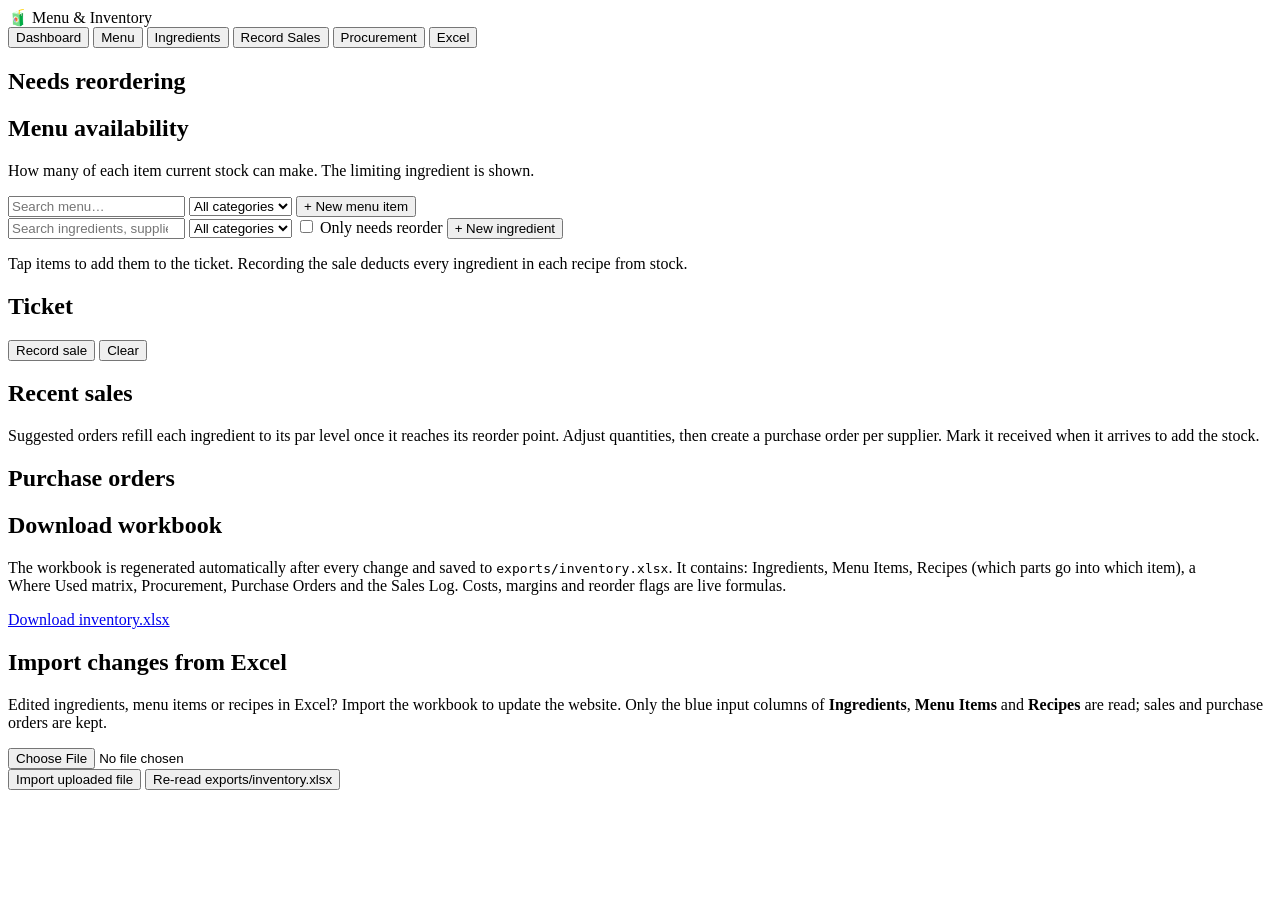
==== app/static/index.html @ 6e6f0934 "Add menu & parts inventory manager with synced Excel workbook Website for building menu items from i" ====
<!doctype html>
<html lang="en">
<head>
  <meta charset="utf-8">
  <meta name="viewport" content="width=device-width, initial-scale=1">
  <title>Menu & Inventory</title>
  <link rel="stylesheet" href="/static/styles.css">
</head>
<body>
  <header class="topbar">
    <div class="brand"><span class="logo">🧃</span> Menu &amp; Inventory</div>
    <nav id="tabs">
      <button data-tab="dashboard" class="active">Dashboard</button>
      <button data-tab="menu">Menu</button>
      <button data-tab="ingredients">Ingredients</button>
      <button data-tab="sell">Record Sales</button>
      <button data-tab="procurement">Procurement</button>
      <button data-tab="excel">Excel</button>
    </nav>
  </header>

  <main>
    <!-- Dashboard -->
    <section id="tab-dashboard" class="tab active">
      <div class="kpis" id="kpis"></div>
      <div class="grid2">
        <div class="card">
          <h2>Needs reordering</h2>
          <div id="dash-reorder"></div>
        </div>
        <div class="card">
          <h2>Menu availability</h2>
          <p class="hint">How many of each item current stock can make. The limiting ingredient is shown.</p>
          <div id="dash-availability"></div>
        </div>
      </div>
    </section>

    <!-- Menu -->
    <section id="tab-menu" class="tab">
      <div class="toolbar">
        <input id="menu-search" type="search" placeholder="Search menu…">
        <select id="menu-category"><option value="">All categories</option></select>
        <span class="spacer"></span>
        <button class="primary" id="new-item">+ New menu item</button>
      </div>
      <div id="menu-grid" class="menu-grid"></div>
    </section>

    <!-- Ingredients -->
    <section id="tab-ingredients" class="tab">
      <div class="toolbar">
        <input id="ing-search" type="search" placeholder="Search ingredients, suppliers…">
        <select id="ing-category"><option value="">All categories</option></select>
        <label class="check"><input type="checkbox" id="ing-low"> Only needs reorder</label>
        <span class="spacer"></span>
        <button class="primary" id="new-ing">+ New ingredient</button>
      </div>
      <div class="card flush">
        <div class="table-wrap"><table id="ing-table" class="data"></table></div>
      </div>
    </section>

    <!-- Sell -->
    <section id="tab-sell" class="tab">
      <div class="grid-sell">
        <div>
          <p class="hint">Tap items to add them to the ticket. Recording the sale deducts every ingredient in each recipe from stock.</p>
          <div id="sell-buttons" class="sell-buttons"></div>
        </div>
        <div class="card ticket">
          <h2>Ticket</h2>
          <div id="ticket-lines"></div>
          <div id="ticket-usage"></div>
          <button class="primary wide" id="ticket-submit">Record sale</button>
          <button class="ghost wide" id="ticket-clear">Clear</button>
        </div>
      </div>
      <div class="card">
        <h2>Recent sales</h2>
        <div id="sales-log"></div>
      </div>
    </section>

    <!-- Procurement -->
    <section id="tab-procurement" class="tab">
      <p class="hint">Suggested orders refill each ingredient to its par level once it reaches its reorder point. Adjust quantities, then create a purchase order per supplier. Mark it received when it arrives to add the stock.</p>
      <div id="proc-suppliers"></div>
      <div class="card">
        <h2>Purchase orders</h2>
        <div id="po-list"></div>
      </div>
    </section>

    <!-- Excel -->
    <section id="tab-excel" class="tab">
      <div class="grid2">
        <div class="card">
          <h2>Download workbook</h2>
          <p>The workbook is regenerated automatically after every change and saved to
            <code>exports/inventory.xlsx</code>. It contains: Ingredients, Menu Items, Recipes (which parts go into which item),
            a Where&nbsp;Used matrix, Procurement, Purchase Orders and the Sales Log. Costs, margins and reorder flags are live formulas.</p>
          <a class="button primary" href="/api/export.xlsx">Download inventory.xlsx</a>
        </div>
        <div class="card">
          <h2>Import changes from Excel</h2>
          <p>Edited ingredients, menu items or recipes in Excel? Import the workbook to update the website.
            Only the blue input columns of <b>Ingredients</b>, <b>Menu Items</b> and <b>Recipes</b> are read; sales and
            purchase orders are kept.</p>
          <input type="file" id="import-file" accept=".xlsx">
          <div class="row-gap">
            <button class="primary" id="import-upload">Import uploaded file</button>
            <button class="ghost" id="import-local" title="Reads exports/inventory.xlsx on the server">Re-read exports/inventory.xlsx</button>
          </div>
        </div>
      </div>
    </section>
  </main>

  <!-- Menu item builder -->
  <dialog id="item-dialog" class="big">
    <form method="dialog" id="item-form">
      <div class="dialog-head">
        <h2 id="item-title">New menu item</h2>
        <button type="button" class="ghost" data-close>✕</button>
      </div>
      <div class="builder">
        <div class="builder-left">
          <div class="image-drop" id="image-drop">
            <img id="item-image-preview" alt="">
            <span id="item-image-placeholder">Click or drop a picture</span>
            <input type="file" id="item-image-file" accept="image/*" hidden>
          </div>
          <label>Name <input name="name" required></label>
          <div class="two">
            <label>Category <input name="category" list="item-categories"></label>
            <label>Size <input name="size" placeholder="16 oz"></label>
          </div>
          <div class="two">
            <label>Price ($) <input name="price" type="number" step="0.01" min="0"></label>
            <label>Emoji (if no picture) <input name="emoji" maxlength="4"></label>
          </div>
          <label>Description <textarea name="description" rows="3"></textarea></label>
          <label class="check"><input type="checkbox" name="active"> On the menu (active)</label>
          <div class="cost-box" id="cost-box"></div>
        </div>
        <div class="builder-right">
          <h3>Recipe <span class="hint">— what goes into one serving</span></h3>
          <div id="recipe-lines" class="recipe-lines"></div>
          <h3>Add ingredients <span class="hint">— click to add, click again to add more</span></h3>
          <div class="toolbar tight">
            <input id="picker-search" type="search" placeholder="Search ingredients…">
            <button type="button" class="ghost" id="picker-new">+ New ingredient</button>
          </div>
          <div id="picker-cats" class="chips"></div>
          <div id="picker" class="picker"></div>
        </div>
      </div>
      <div class="dialog-foot">
        <button type="button" class="danger ghost" id="item-delete">Delete</button>
        <button type="button" class="ghost" id="item-duplicate">Duplicate as new</button>
        <span class="spacer"></span>
        <button type="button" class="ghost" data-close>Cancel</button>
        <button type="submit" class="primary">Save item</button>
      </div>
    </form>
  </dialog>

  <!-- Ingredient editor -->
  <dialog id="ing-dialog">
    <form method="dialog" id="ing-form">
      <div class="dialog-head">
        <h2 id="ing-title">New ingredient</h2>
        <button type="button" class="ghost" data-close>✕</button>
      </div>
      <fieldset>
        <legend>Basics</legend>
        <div class="three">
          <label>Name <input name="name" required></label>
          <label>Category <input name="category" list="ing-categories"></label>
          <label>Recipe unit <select name="unit" id="unit-select"></select></label>
        </div>
      </fieldset>
      <fieldset>
        <legend>Purchasing</legend>
        <div class="three">
          <label>Supplier <input name="supplier" list="suppliers"></label>
          <label>Supplier SKU <input name="supplier_sku"></label>
          <label>Package description <input name="package_desc" placeholder="1 gal jug"></label>
          <label>Quantity in package <span class="unit-tag"></span><input name="package_qty" type="number" step="any" min="0"></label>
          <label>Package cost ($) <input name="package_cost" type="number" step="0.01" min="0"></label>
          <label>Shipping per package ($) <input name="shipping_cost" type="number" step="0.01" min="0"></label>
          <label>Lead time (days) <input name="lead_time_days" type="number" step="1" min="0"></label>
          <label>Shelf life (days) <input name="shelf_life_days" type="number" step="1" min="0"></label>
          <label>Minimum order (packages) <input name="min_order_packages" type="number" step="1" min="1"></label>
        </div>
        <div class="calc" id="ing-unit-cost"></div>
      </fieldset>
      <fieldset>
        <legend>Stock</legend>
        <div class="three">
          <label>On hand <span class="unit-tag"></span><input name="on_hand" type="number" step="any"></label>
          <label>Reorder point <span class="unit-tag"></span><input name="reorder_point" type="number" step="any" min="0"></label>
          <label>Par level <span class="unit-tag"></span><input name="par_level" type="number" step="any" min="0"></label>
        </div>
        <div class="calc" id="ing-reorder-hint"></div>
      </fieldset>
      <label>Notes <textarea name="notes" rows="2"></textarea></label>
      <div id="ing-used-in" class="hint"></div>
      <div class="dialog-foot">
        <button type="button" class="danger ghost" id="ing-delete">Delete</button>
        <span class="spacer"></span>
        <button type="button" class="ghost" data-close>Cancel</button>
        <button type="submit" class="primary">Save ingredient</button>
      </div>
    </form>
  </dialog>

  <datalist id="item-categories"></datalist>
  <datalist id="ing-categories"></datalist>
  <datalist id="suppliers"></datalist>
  <div id="toast"></div>
  <script src="/static/app.js"></script>
</body>
</html>
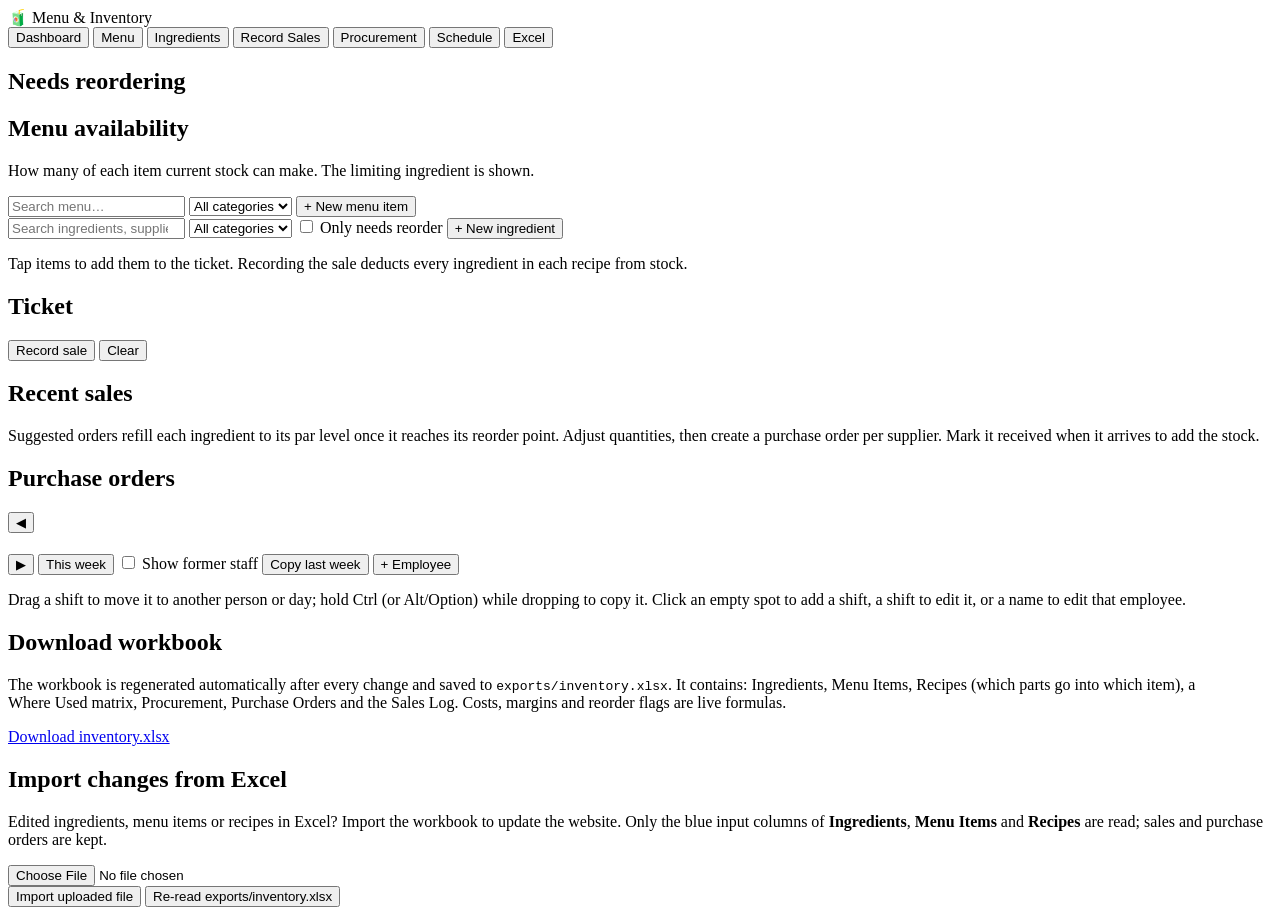
==== commit d65c271c: "Add weekly staff scheduler New Schedule tab: a Monday-to-Sunday grid with a row per employee plus an" ====
--- a/app/static/index.html
+++ b/app/static/index.html
@@ -15,6 +15,7 @@
       <button data-tab="ingredients">Ingredients</button>
       <button data-tab="sell">Record Sales</button>
       <button data-tab="procurement">Procurement</button>
+      <button data-tab="schedule">Schedule</button>
       <button data-tab="excel">Excel</button>
     </nav>
   </header>
@@ -90,6 +91,25 @@
         <h2>Purchase orders</h2>
         <div id="po-list"></div>
       </div>
+    </section>
+
+    <!-- Schedule -->
+    <section id="tab-schedule" class="tab">
+      <div class="toolbar">
+        <button class="ghost" id="wk-prev" title="Previous week">&#9664;</button>
+        <h2 id="wk-label" class="wk-label"></h2>
+        <button class="ghost" id="wk-next" title="Next week">&#9654;</button>
+        <button class="ghost" id="wk-today">This week</button>
+        <span class="spacer"></span>
+        <label class="check"><input type="checkbox" id="show-former"> Show former staff</label>
+        <button class="ghost" id="wk-copy">Copy last week</button>
+        <button class="primary" id="new-emp">+ Employee</button>
+      </div>
+      <div class="kpis" id="sched-kpis"></div>
+      <div id="sched-warnings"></div>
+      <div class="card flush"><div class="table-wrap"><table id="sched" class="sched"></table></div></div>
+      <p class="hint">Drag a shift to move it to another person or day; hold Ctrl (or Alt/Option) while dropping to copy it.
+        Click an empty spot to add a shift, a shift to edit it, or a name to edit that employee.</p>
     </section>
 
     <!-- Excel -->
@@ -216,6 +236,60 @@
     </form>
   </dialog>
 
+  <!-- Shift editor -->
+  <dialog id="shift-dialog" class="small">
+    <form method="dialog" id="shift-form">
+      <div class="dialog-head">
+        <h2 id="shift-title">New shift</h2>
+        <button type="button" class="ghost" data-close>&#10005;</button>
+      </div>
+      <div class="chips" id="shift-presets"></div>
+      <div class="two">
+        <label>Employee <select name="employee_id" id="shift-emp"></select></label>
+        <label>Date <input name="date" type="date" required></label>
+        <label>Start <input name="start" type="time" required></label>
+        <label>End <input name="end" type="time" required></label>
+        <label>Position <input name="role" list="roles" placeholder="Juicer"></label>
+        <label>Notes <input name="notes"></label>
+      </div>
+      <div class="calc" id="shift-calc"></div>
+      <div class="dialog-foot">
+        <button type="button" class="danger ghost" id="shift-delete">Delete</button>
+        <span class="spacer"></span>
+        <button type="button" class="ghost" data-close>Cancel</button>
+        <button type="submit" class="primary">Save shift</button>
+      </div>
+    </form>
+  </dialog>
+
+  <!-- Employee editor -->
+  <dialog id="emp-dialog" class="small">
+    <form method="dialog" id="emp-form">
+      <div class="dialog-head">
+        <h2 id="emp-title">New employee</h2>
+        <button type="button" class="ghost" data-close>&#10005;</button>
+      </div>
+      <div class="two">
+        <label>Name <input name="name" required></label>
+        <label>Role <input name="role" list="roles" placeholder="Juicer"></label>
+        <label>Hourly rate ($) <input name="hourly_rate" type="number" step="0.01" min="0"></label>
+        <label>Max hours / week <input name="max_hours" type="number" step="0.5" min="0"></label>
+        <label>Phone <input name="phone" type="tel"></label>
+        <label>Email <input name="email" type="email"></label>
+        <label>Colour on schedule <input name="color" type="color"></label>
+        <label class="check"><input type="checkbox" name="active"> On the roster</label>
+      </div>
+      <div class="hint" id="emp-summary"></div>
+      <div class="dialog-foot">
+        <button type="button" class="danger ghost" id="emp-remove">Remove from roster</button>
+        <span class="spacer"></span>
+        <button type="button" class="ghost" data-close>Cancel</button>
+        <button type="submit" class="primary">Save employee</button>
+      </div>
+    </form>
+  </dialog>
+
+  <datalist id="roles"></datalist>
   <datalist id="item-categories"></datalist>
   <datalist id="ing-categories"></datalist>
   <datalist id="suppliers"></datalist>
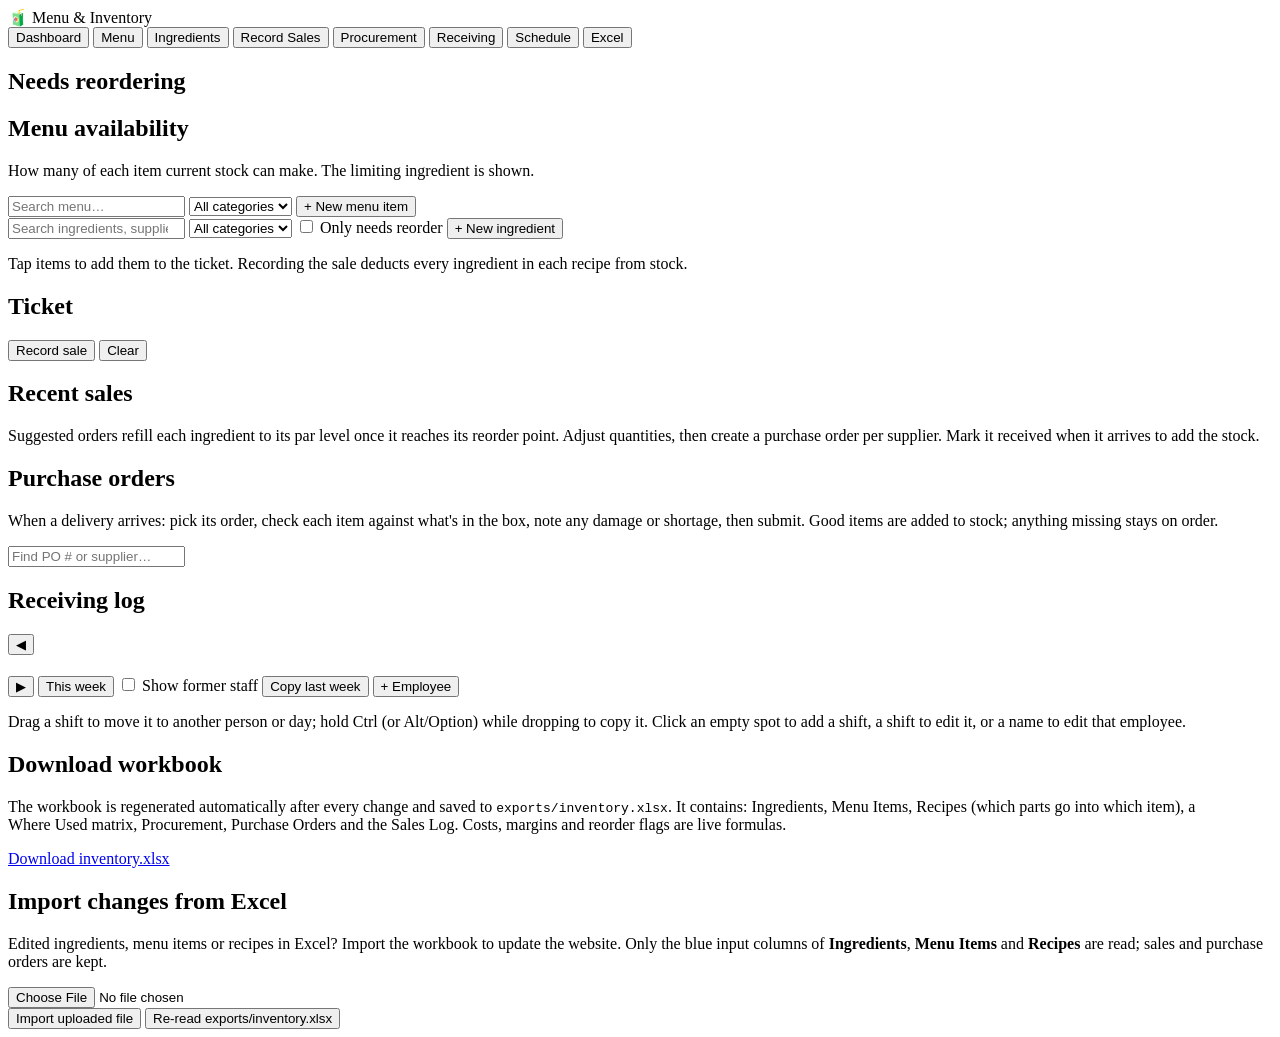
==== commit 696280bc: "Add receiving: check in deliveries against purchase orders New Receiving tab for whoever opens the d" ====
--- a/app/static/index.html
+++ b/app/static/index.html
@@ -15,6 +15,7 @@
       <button data-tab="ingredients">Ingredients</button>
       <button data-tab="sell">Record Sales</button>
       <button data-tab="procurement">Procurement</button>
+      <button data-tab="receiving">Receiving</button>
       <button data-tab="schedule">Schedule</button>
       <button data-tab="excel">Excel</button>
     </nav>
@@ -90,6 +91,23 @@
       <div class="card">
         <h2>Purchase orders</h2>
         <div id="po-list"></div>
+      </div>
+    </section>
+
+    <!-- Receiving -->
+    <section id="tab-receiving" class="tab">
+      <p class="hint">When a delivery arrives: pick its order, check each item against what's in the box, note any damage or
+        shortage, then submit. Good items are added to stock; anything missing stays on order.</p>
+      <div class="grid-recv">
+        <div>
+          <input id="recv-search" type="search" placeholder="Find PO # or supplier…" class="wide-input">
+          <div id="recv-list" class="recv-list"></div>
+        </div>
+        <div id="recv-panel" class="card"></div>
+      </div>
+      <div class="card">
+        <h2>Receiving log</h2>
+        <div id="recv-log"></div>
       </div>
     </section>
 
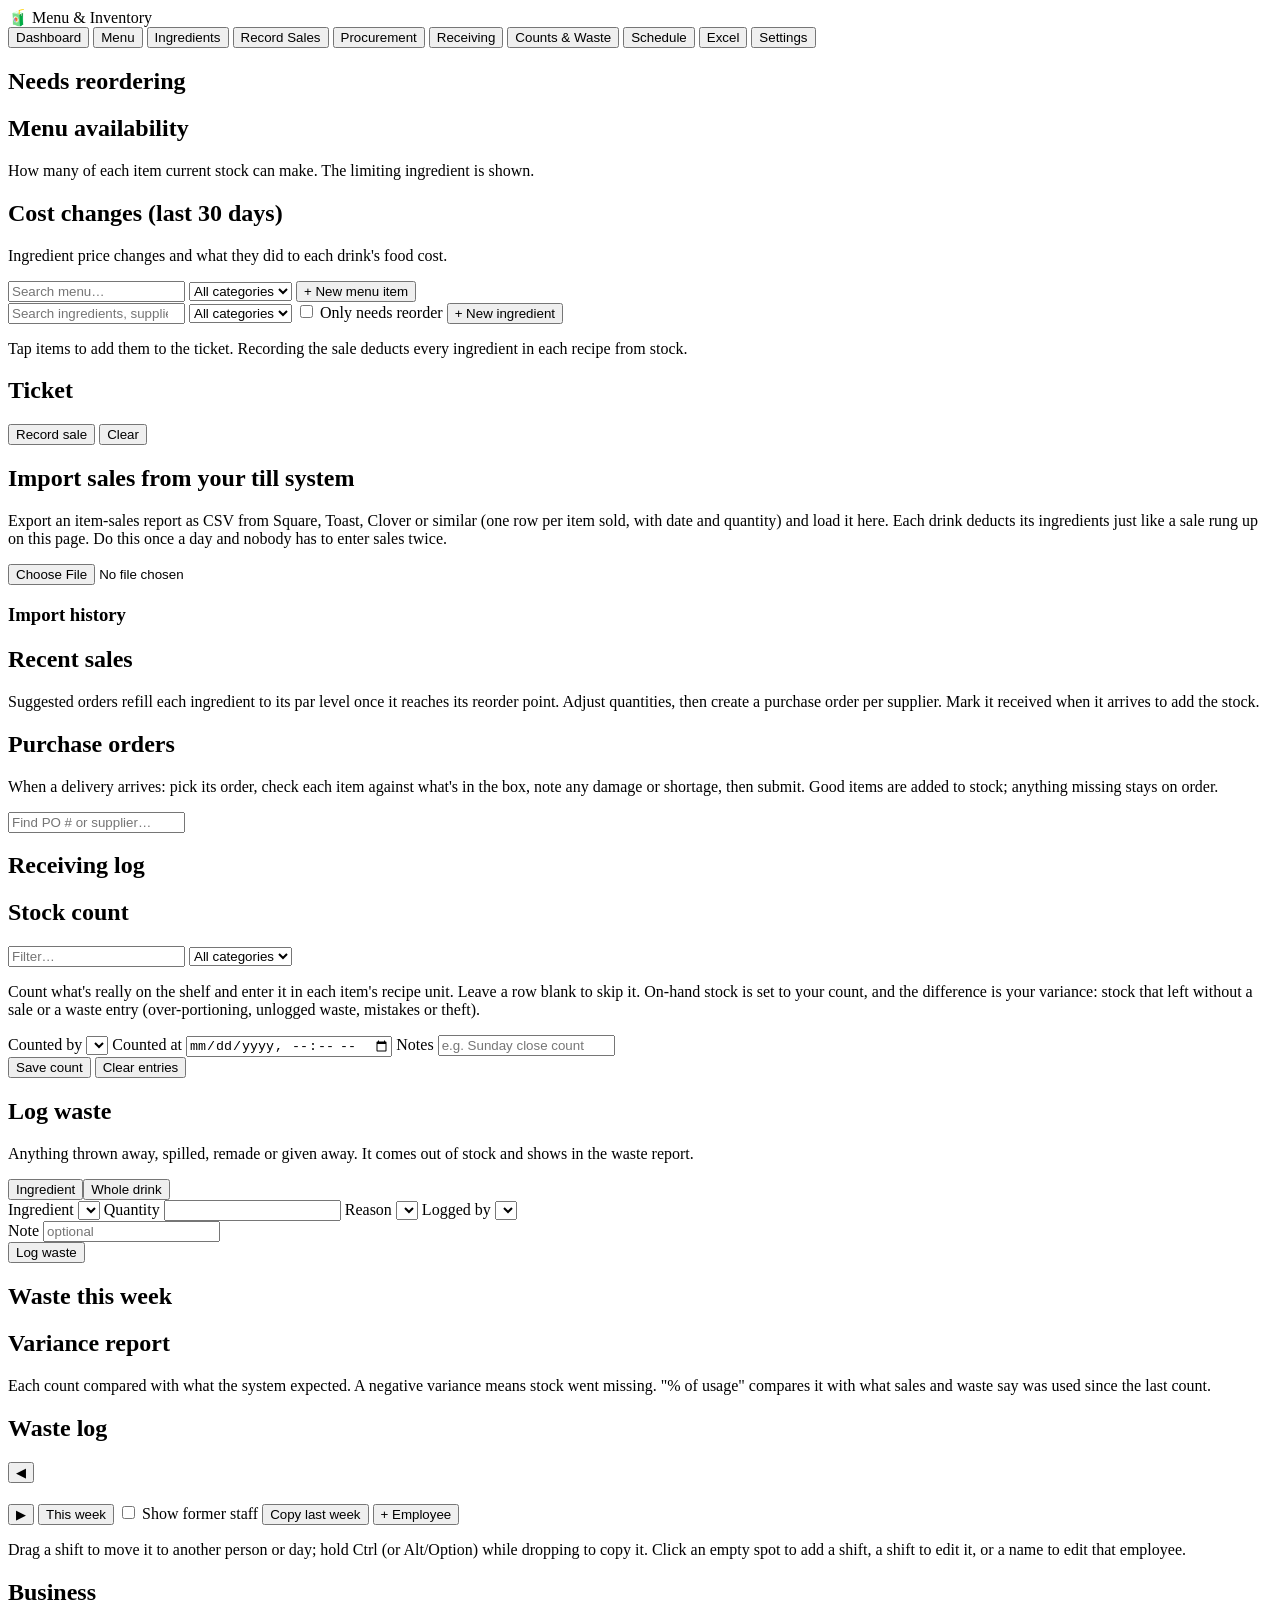
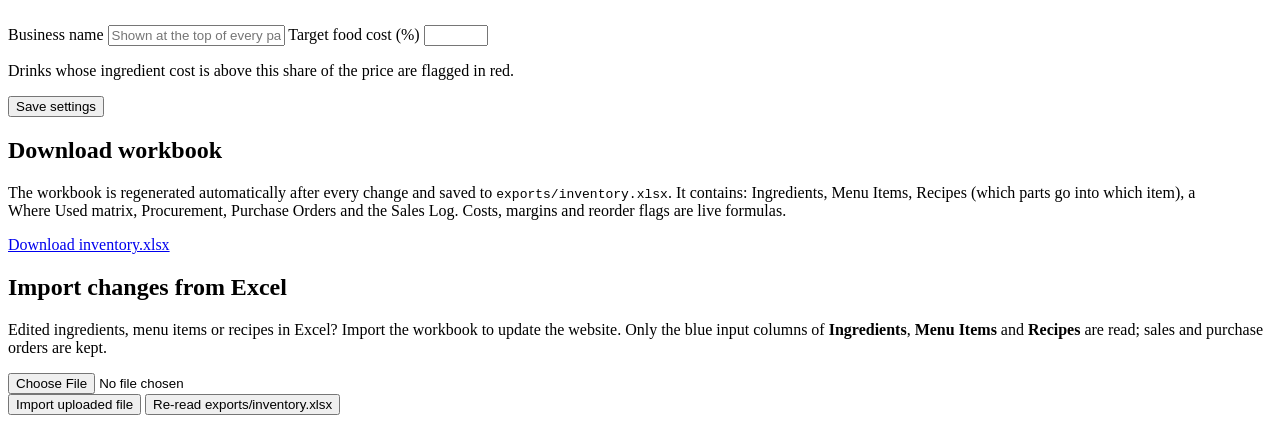
==== commit d455ae27: "Add POS sales import, stock counts, waste log, allergens, yield and price alerts Sales import (Recor" ====
--- a/app/static/index.html
+++ b/app/static/index.html
@@ -8,7 +8,7 @@
 </head>
 <body>
   <header class="topbar">
-    <div class="brand"><span class="logo">🧃</span> Menu &amp; Inventory</div>
+    <div class="brand"><span class="logo">🧃</span> <span class="brand-name">Menu &amp; Inventory</span></div>
     <nav id="tabs">
       <button data-tab="dashboard" class="active">Dashboard</button>
       <button data-tab="menu">Menu</button>
@@ -16,8 +16,10 @@
       <button data-tab="sell">Record Sales</button>
       <button data-tab="procurement">Procurement</button>
       <button data-tab="receiving">Receiving</button>
+      <button data-tab="stock">Counts &amp; Waste</button>
       <button data-tab="schedule">Schedule</button>
       <button data-tab="excel">Excel</button>
+      <button data-tab="settings">Settings</button>
     </nav>
   </header>
 
@@ -34,6 +36,11 @@
           <h2>Menu availability</h2>
           <p class="hint">How many of each item current stock can make. The limiting ingredient is shown.</p>
           <div id="dash-availability"></div>
+        </div>
+        <div class="card span-all">
+          <h2>Cost changes (last 30 days)</h2>
+          <p class="hint">Ingredient price changes and what they did to each drink's food cost.</p>
+          <div id="dash-prices"></div>
         </div>
       </div>
     </section>
@@ -77,6 +84,16 @@
           <button class="primary wide" id="ticket-submit">Record sale</button>
           <button class="ghost wide" id="ticket-clear">Clear</button>
         </div>
+      </div>
+      <div class="card">
+        <h2>Import sales from your till system</h2>
+        <p class="hint">Export an item-sales report as CSV from Square, Toast, Clover or similar (one row per item sold, with
+          date and quantity) and load it here. Each drink deducts its ingredients just like a sale rung up on this page.
+          Do this once a day and nobody has to enter sales twice.</p>
+        <div class="row-gap"><input type="file" id="imp-file" accept=".csv,text/csv"></div>
+        <div id="imp-preview"></div>
+        <h3>Import history</h3>
+        <div id="imp-history"></div>
       </div>
       <div class="card">
         <h2>Recent sales</h2>
@@ -111,6 +128,59 @@
       </div>
     </section>
 
+    <!-- Counts & waste -->
+    <section id="tab-stock" class="tab">
+      <div class="grid-stock">
+        <div class="card">
+          <div class="toolbar tight"><h2>Stock count</h2><span class="spacer"></span>
+            <input id="ct-search" type="search" placeholder="Filter…">
+            <select id="ct-category"><option value="">All categories</option></select></div>
+          <p class="hint">Count what's really on the shelf and enter it in each item's recipe unit. Leave a row blank to skip it.
+            On-hand stock is set to your count, and the difference is your variance: stock that left without a sale or a
+            waste entry (over-portioning, unlogged waste, mistakes or theft).</p>
+          <div class="three">
+            <label>Counted by <select id="ct-by"></select></label>
+            <label>Counted at <input type="datetime-local" id="ct-at"></label>
+            <label>Notes <input id="ct-notes" placeholder="e.g. Sunday close count"></label>
+          </div>
+          <div class="table-wrap"><table class="data compact" id="ct-table"></table></div>
+          <div class="calc" id="ct-summary"></div>
+          <div class="row-gap"><button class="primary" id="ct-save">Save count</button>
+            <button class="ghost" id="ct-clear">Clear entries</button></div>
+        </div>
+        <div>
+          <div class="card">
+            <h2>Log waste</h2>
+            <p class="hint">Anything thrown away, spilled, remade or given away. It comes out of stock and shows in the waste report.</p>
+            <div class="seg" id="ws-kind"><button type="button" data-k="ingredient" class="on">Ingredient</button><button type="button" data-k="item">Whole drink</button></div>
+            <div class="two">
+              <label id="ws-what-label">Ingredient <select id="ws-what"></select></label>
+              <label><span id="ws-qty-label">Quantity</span> <input type="number" id="ws-qty" min="0" step="any"></label>
+              <label>Reason <select id="ws-reason"></select></label>
+              <label>Logged by <select id="ws-by"></select></label>
+            </div>
+            <label>Note <input id="ws-note" placeholder="optional"></label>
+            <div class="calc" id="ws-cost"></div>
+            <button class="primary" id="ws-save">Log waste</button>
+          </div>
+          <div class="card">
+            <h2>Waste this week</h2>
+            <div id="ws-summary"></div>
+          </div>
+        </div>
+      </div>
+      <div class="card">
+        <h2>Variance report</h2>
+        <p class="hint">Each count compared with what the system expected. A negative variance means stock went missing.
+          "% of usage" compares it with what sales and waste say was used since the last count.</p>
+        <div id="ct-report"></div>
+      </div>
+      <div class="card">
+        <h2>Waste log</h2>
+        <div id="ws-log"></div>
+      </div>
+    </section>
+
     <!-- Schedule -->
     <section id="tab-schedule" class="tab">
       <div class="toolbar">
@@ -128,6 +198,21 @@
       <div class="card flush"><div class="table-wrap"><table id="sched" class="sched"></table></div></div>
       <p class="hint">Drag a shift to move it to another person or day; hold Ctrl (or Alt/Option) while dropping to copy it.
         Click an empty spot to add a shift, a shift to edit it, or a name to edit that employee.</p>
+    </section>
+
+    <!-- Settings -->
+    <section id="tab-settings" class="tab">
+      <div class="grid2">
+        <div class="card">
+          <h2>Business</h2>
+          <form id="settings-form">
+            <label>Business name <input name="business_name" placeholder="Shown at the top of every page"></label>
+            <label>Target food cost (%) <input name="target_food_cost" type="number" step="0.5" min="5" max="90"></label>
+            <p class="hint">Drinks whose ingredient cost is above this share of the price are flagged in red.</p>
+            <button class="primary">Save settings</button>
+          </form>
+        </div>
+      </div>
     </section>
 
     <!-- Excel -->
@@ -231,6 +316,8 @@
           <label>Lead time (days) <input name="lead_time_days" type="number" step="1" min="0"></label>
           <label>Shelf life (days) <input name="shelf_life_days" type="number" step="1" min="0"></label>
           <label>Minimum order (packages) <input name="min_order_packages" type="number" step="1" min="1"></label>
+          <label title="Share of each package you can actually use after peeling, trimming or coring">Usable yield (%)
+            <input name="yield_pct" type="number" step="1" min="1" max="100"></label>
         </div>
         <div class="calc" id="ing-unit-cost"></div>
       </fieldset>
@@ -242,6 +329,11 @@
           <label>Par level <span class="unit-tag"></span><input name="par_level" type="number" step="any" min="0"></label>
         </div>
         <div class="calc" id="ing-reorder-hint"></div>
+      </fieldset>
+      <fieldset>
+        <legend>Allergens</legend>
+        <div class="allergen-picks" id="ing-allergens"></div>
+        <div class="hint">Menu items using this ingredient will list these allergens.</div>
       </fieldset>
       <label>Notes <textarea name="notes" rows="2"></textarea></label>
       <div id="ing-used-in" class="hint"></div>
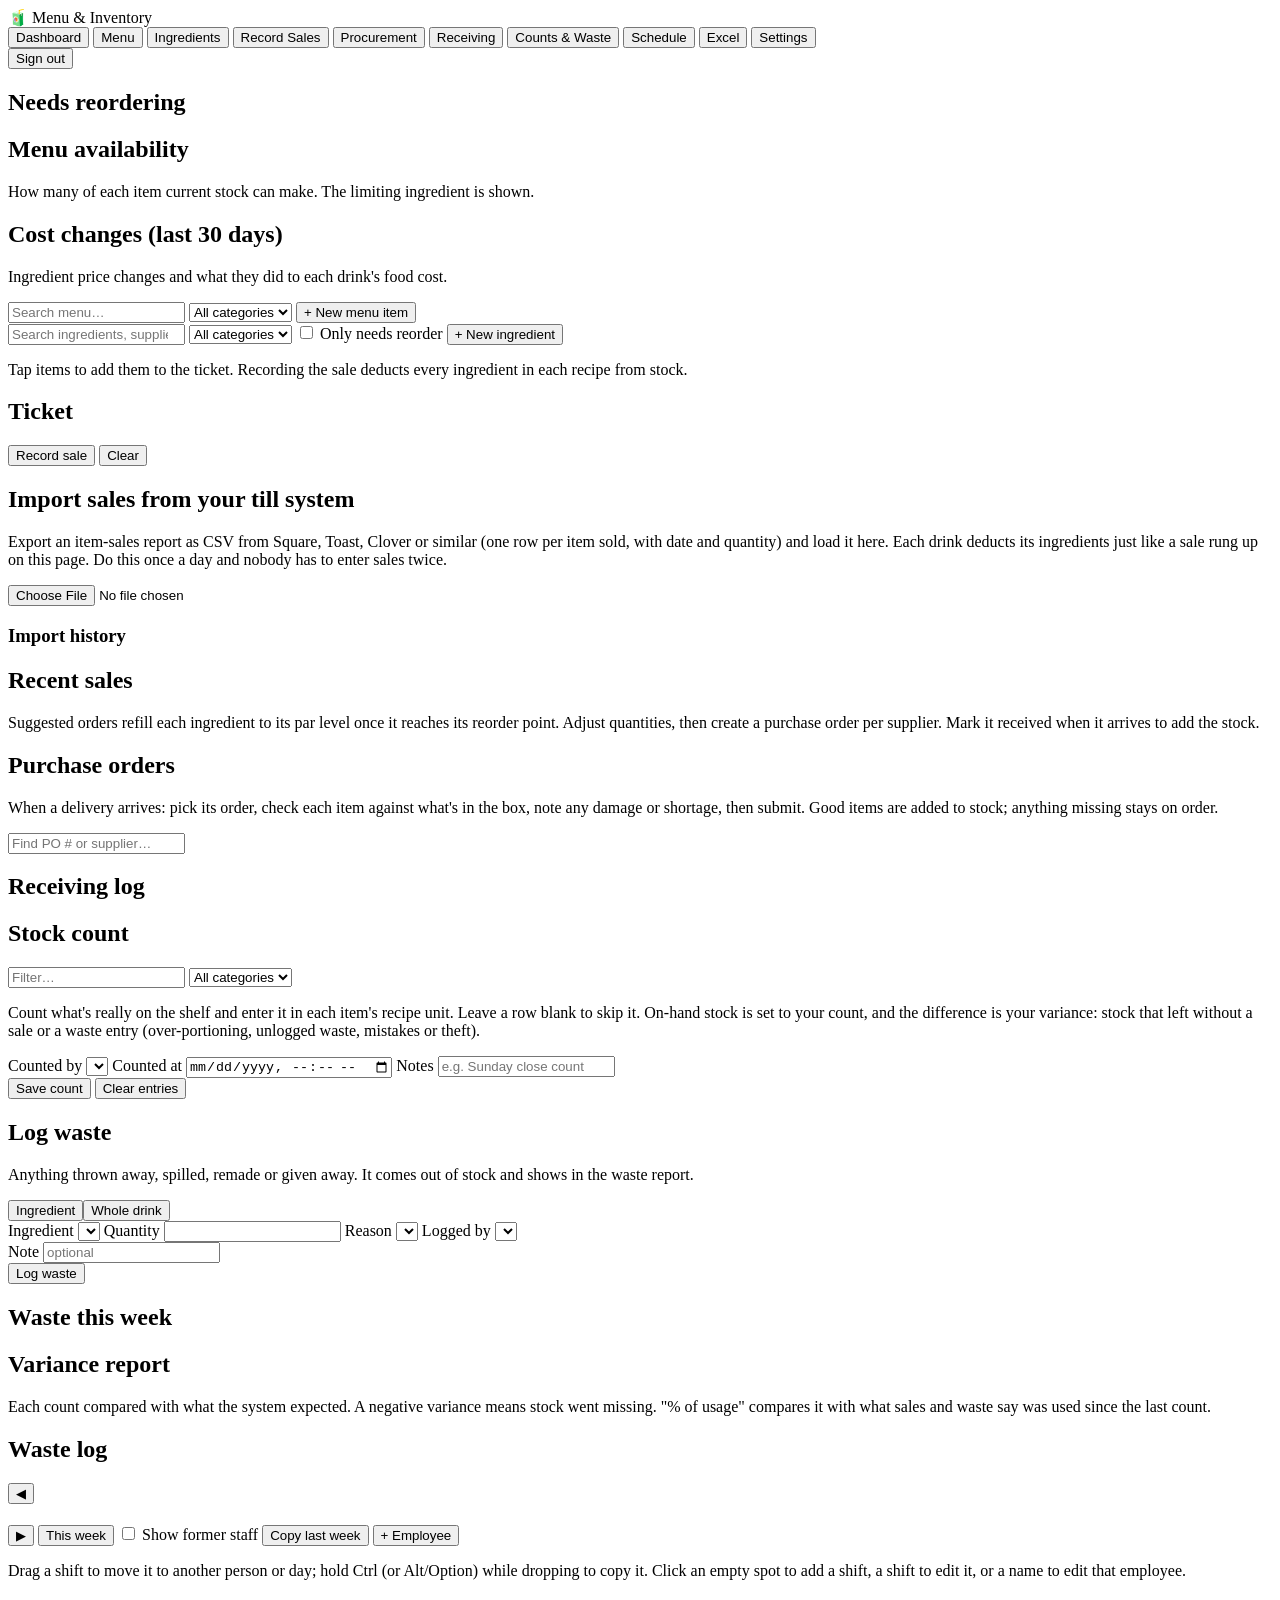
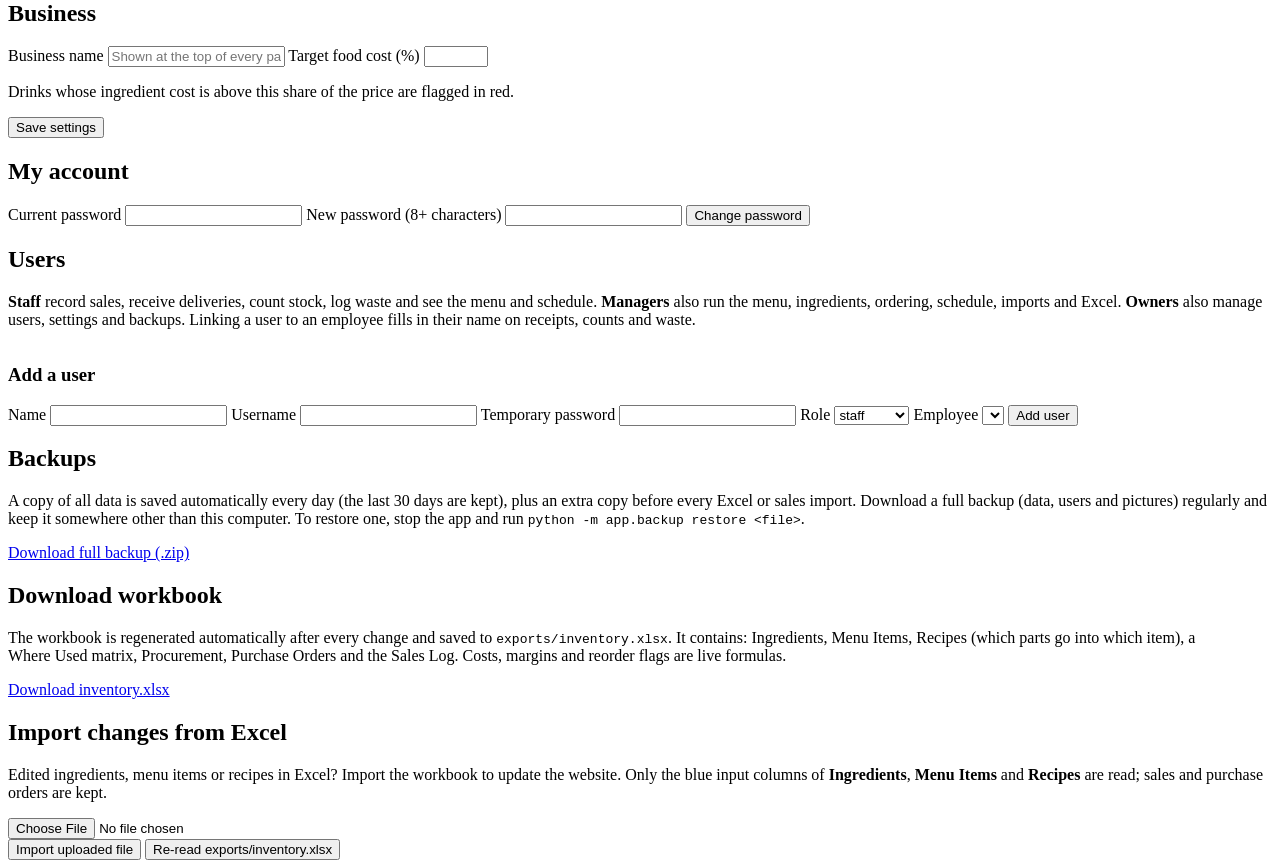
==== commit bc371e67: "Add sign-in with roles, automatic backups, hosting setup and tests Sign-in: everyone has their own a" ====
--- a/app/static/index.html
+++ b/app/static/index.html
@@ -10,17 +10,19 @@
   <header class="topbar">
     <div class="brand"><span class="logo">🧃</span> <span class="brand-name">Menu &amp; Inventory</span></div>
     <nav id="tabs">
-      <button data-tab="dashboard" class="active">Dashboard</button>
+      <button data-tab="dashboard" class="active mgr-only">Dashboard</button>
       <button data-tab="menu">Menu</button>
-      <button data-tab="ingredients">Ingredients</button>
+      <button data-tab="ingredients" class="mgr-only">Ingredients</button>
       <button data-tab="sell">Record Sales</button>
-      <button data-tab="procurement">Procurement</button>
+      <button data-tab="procurement" class="mgr-only">Procurement</button>
       <button data-tab="receiving">Receiving</button>
       <button data-tab="stock">Counts &amp; Waste</button>
       <button data-tab="schedule">Schedule</button>
-      <button data-tab="excel">Excel</button>
+      <button data-tab="excel" class="mgr-only">Excel</button>
       <button data-tab="settings">Settings</button>
     </nav>
+    <div class="user-chip"><span id="me-name"></span><span class="pill" id="me-role"></span>
+      <button class="ghost small" id="logout">Sign out</button></div>
   </header>
 
   <main>
@@ -51,7 +53,7 @@
         <input id="menu-search" type="search" placeholder="Search menu…">
         <select id="menu-category"><option value="">All categories</option></select>
         <span class="spacer"></span>
-        <button class="primary" id="new-item">+ New menu item</button>
+        <button class="primary mgr-only" id="new-item">+ New menu item</button>
       </div>
       <div id="menu-grid" class="menu-grid"></div>
     </section>
@@ -85,7 +87,7 @@
           <button class="ghost wide" id="ticket-clear">Clear</button>
         </div>
       </div>
-      <div class="card">
+      <div class="card mgr-only">
         <h2>Import sales from your till system</h2>
         <p class="hint">Export an item-sales report as CSV from Square, Toast, Clover or similar (one row per item sold, with
           date and quantity) and load it here. Each drink deducts its ingredients just like a sale rung up on this page.
@@ -190,20 +192,20 @@
         <button class="ghost" id="wk-today">This week</button>
         <span class="spacer"></span>
         <label class="check"><input type="checkbox" id="show-former"> Show former staff</label>
-        <button class="ghost" id="wk-copy">Copy last week</button>
-        <button class="primary" id="new-emp">+ Employee</button>
-      </div>
-      <div class="kpis" id="sched-kpis"></div>
+        <button class="ghost mgr-only" id="wk-copy">Copy last week</button>
+        <button class="primary mgr-only" id="new-emp">+ Employee</button>
+      </div>
+      <div class="kpis mgr-only" id="sched-kpis"></div>
       <div id="sched-warnings"></div>
       <div class="card flush"><div class="table-wrap"><table id="sched" class="sched"></table></div></div>
-      <p class="hint">Drag a shift to move it to another person or day; hold Ctrl (or Alt/Option) while dropping to copy it.
+      <p class="hint mgr-only">Drag a shift to move it to another person or day; hold Ctrl (or Alt/Option) while dropping to copy it.
         Click an empty spot to add a shift, a shift to edit it, or a name to edit that employee.</p>
     </section>
 
     <!-- Settings -->
     <section id="tab-settings" class="tab">
       <div class="grid2">
-        <div class="card">
+        <div class="card owner-only">
           <h2>Business</h2>
           <form id="settings-form">
             <label>Business name <input name="business_name" placeholder="Shown at the top of every page"></label>
@@ -211,6 +213,39 @@
             <p class="hint">Drinks whose ingredient cost is above this share of the price are flagged in red.</p>
             <button class="primary">Save settings</button>
           </form>
+        </div>
+        <div class="card">
+          <h2>My account</h2>
+          <p class="hint" id="me-summary"></p>
+          <form id="pw-form">
+            <label>Current password <input name="current" type="password" autocomplete="current-password" required></label>
+            <label>New password (8+ characters) <input name="new" type="password" autocomplete="new-password" minlength="8" required></label>
+            <button class="ghost">Change password</button>
+          </form>
+        </div>
+        <div class="card owner-only span-all">
+          <h2>Users</h2>
+          <p class="hint"><b>Staff</b> record sales, receive deliveries, count stock, log waste and see the menu and schedule.
+            <b>Managers</b> also run the menu, ingredients, ordering, schedule, imports and Excel. <b>Owners</b> also manage users,
+            settings and backups. Linking a user to an employee fills in their name on receipts, counts and waste.</p>
+          <div class="table-wrap"><table class="data compact" id="users-table"></table></div>
+          <h3>Add a user</h3>
+          <form id="user-form" class="user-form">
+            <label>Name <input name="name" required></label>
+            <label>Username <input name="username" required autocomplete="off"></label>
+            <label>Temporary password <input name="password" type="password" minlength="8" required autocomplete="new-password"></label>
+            <label>Role <select name="role"><option>staff</option><option>manager</option><option>owner</option></select></label>
+            <label>Employee <select name="employee_id" id="user-emp"></select></label>
+            <button class="primary">Add user</button>
+          </form>
+        </div>
+        <div class="card owner-only span-all">
+          <h2>Backups</h2>
+          <p class="hint">A copy of all data is saved automatically every day (the last 30 days are kept), plus an extra copy
+            before every Excel or sales import. Download a full backup (data, users and pictures) regularly and keep it somewhere
+            other than this computer. To restore one, stop the app and run <code>python -m app.backup restore &lt;file&gt;</code>.</p>
+          <a class="button primary" href="/api/backup.zip">Download full backup (.zip)</a>
+          <div class="table-wrap"><table class="data compact" id="backups-table"></table></div>
         </div>
       </div>
     </section>
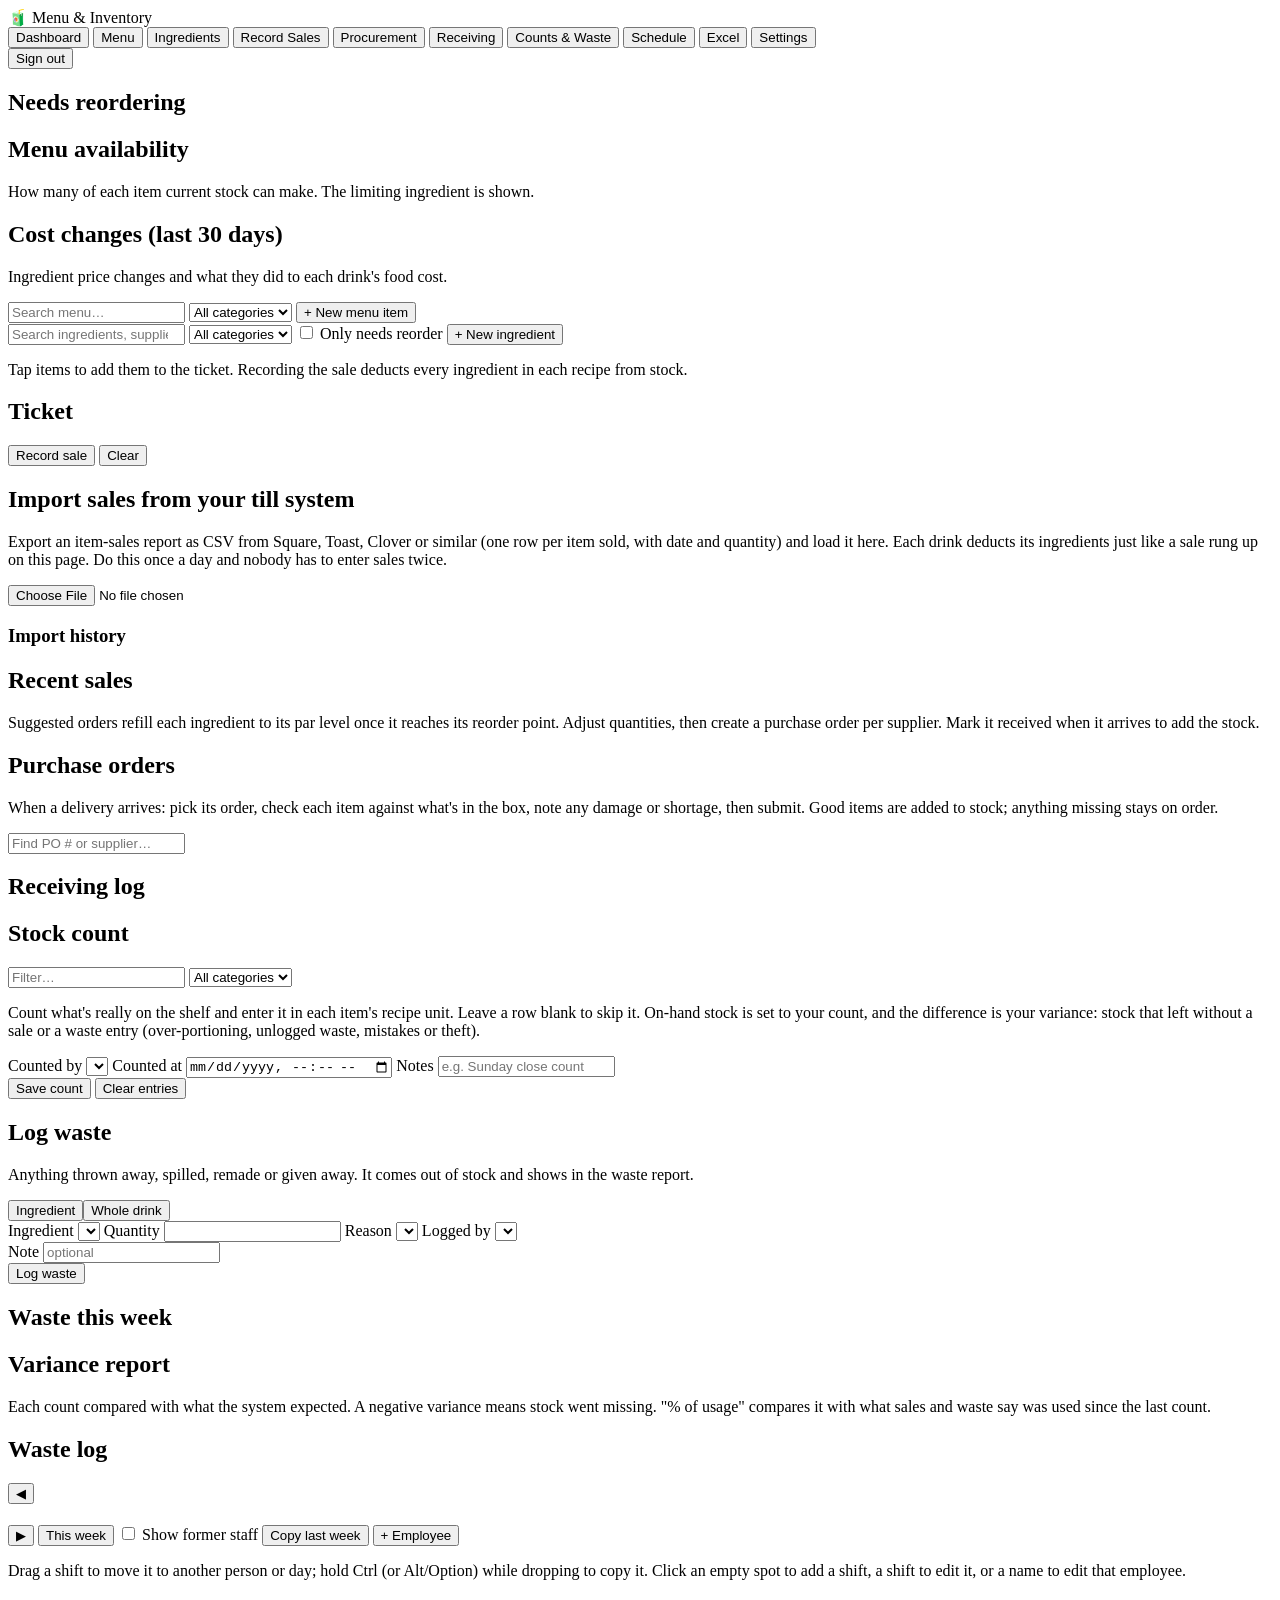
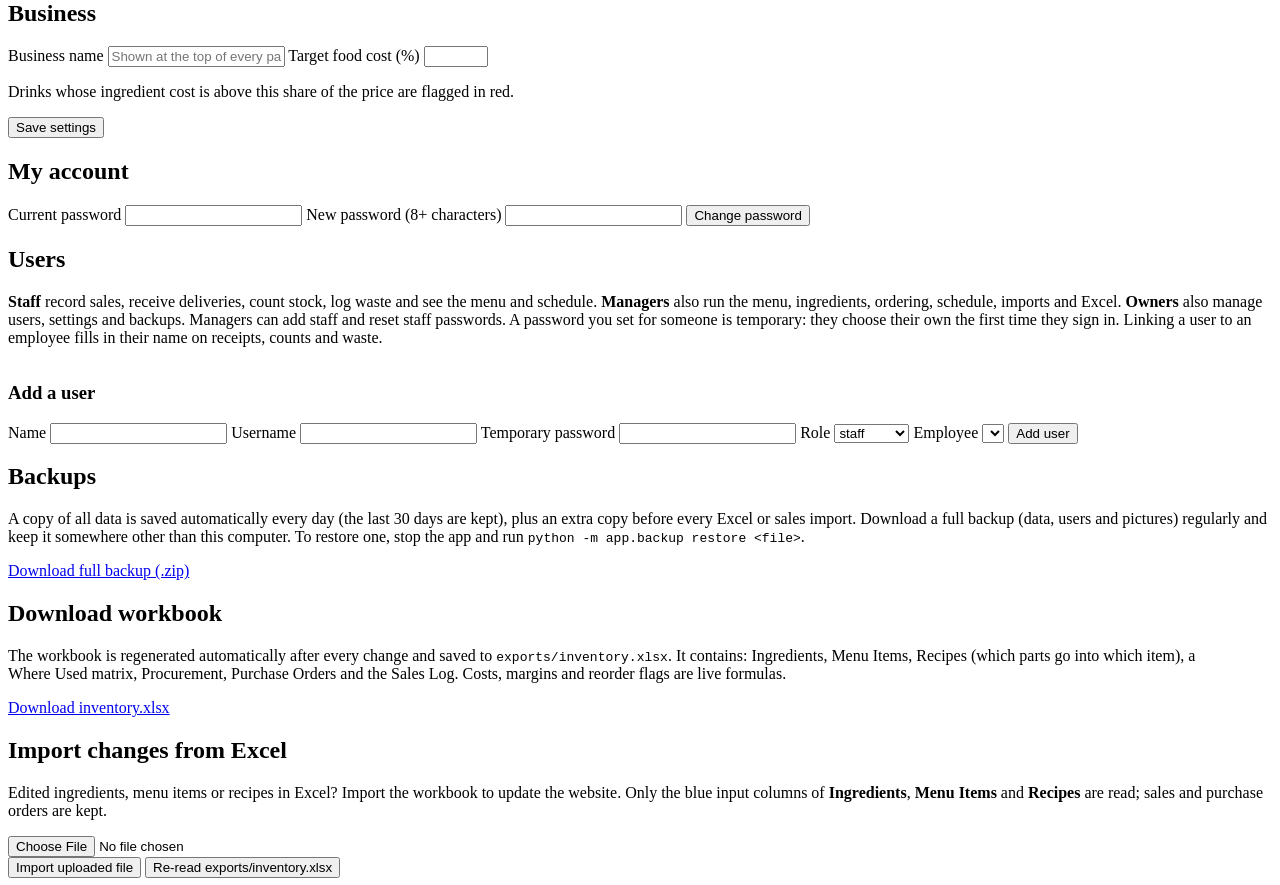
==== commit 5f91344a: "Let managers look after staff accounts; temporary passwords must be changed Managers can now add sta" ====
--- a/app/static/index.html
+++ b/app/static/index.html
@@ -223,18 +223,19 @@
             <button class="ghost">Change password</button>
           </form>
         </div>
-        <div class="card owner-only span-all">
+        <div class="card mgr-only span-all">
           <h2>Users</h2>
           <p class="hint"><b>Staff</b> record sales, receive deliveries, count stock, log waste and see the menu and schedule.
             <b>Managers</b> also run the menu, ingredients, ordering, schedule, imports and Excel. <b>Owners</b> also manage users,
-            settings and backups. Linking a user to an employee fills in their name on receipts, counts and waste.</p>
+            settings and backups. Managers can add staff and reset staff passwords. A password you set for someone is temporary:
+            they choose their own the first time they sign in. Linking a user to an employee fills in their name on receipts, counts and waste.</p>
           <div class="table-wrap"><table class="data compact" id="users-table"></table></div>
           <h3>Add a user</h3>
           <form id="user-form" class="user-form">
             <label>Name <input name="name" required></label>
             <label>Username <input name="username" required autocomplete="off"></label>
             <label>Temporary password <input name="password" type="password" minlength="8" required autocomplete="new-password"></label>
-            <label>Role <select name="role"><option>staff</option><option>manager</option><option>owner</option></select></label>
+            <label>Role <select name="role" id="user-role"><option>staff</option><option>manager</option><option>owner</option></select></label>
             <label>Employee <select name="employee_id" id="user-emp"></select></label>
             <button class="primary">Add user</button>
           </form>
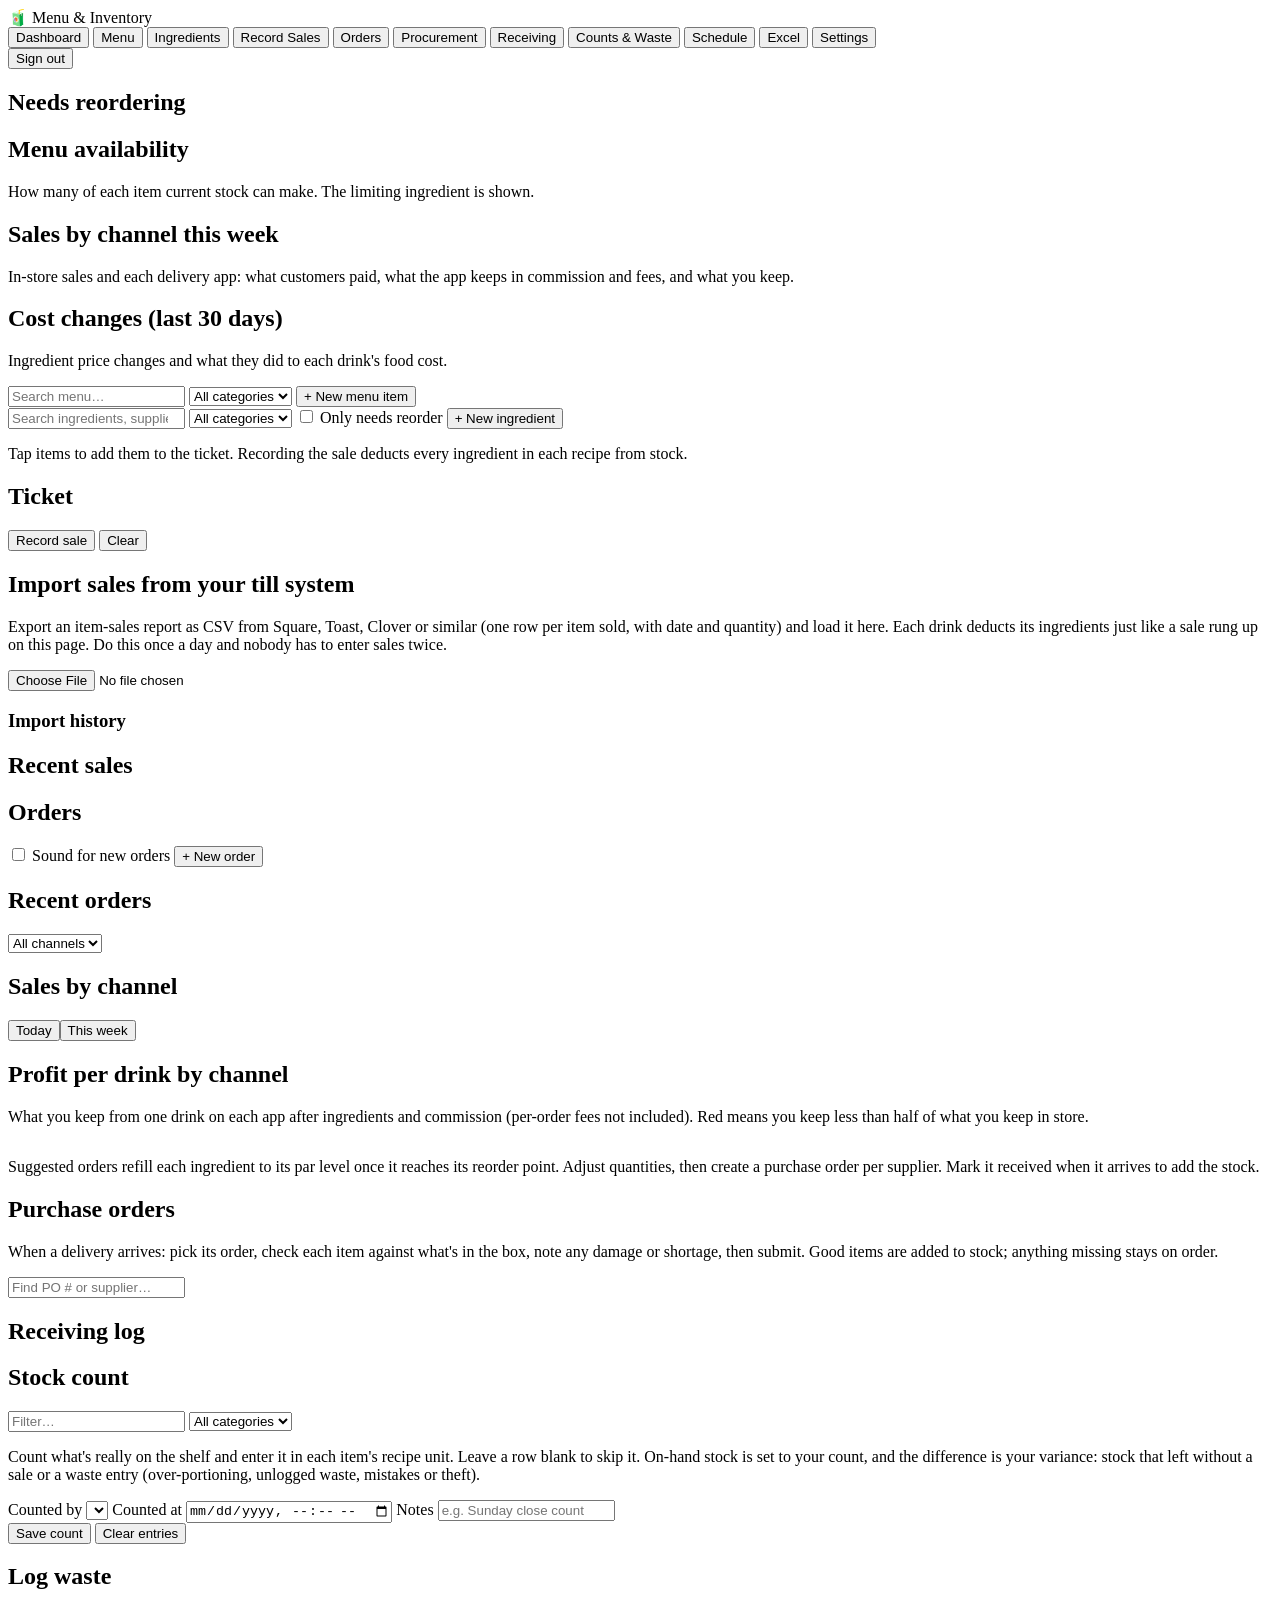
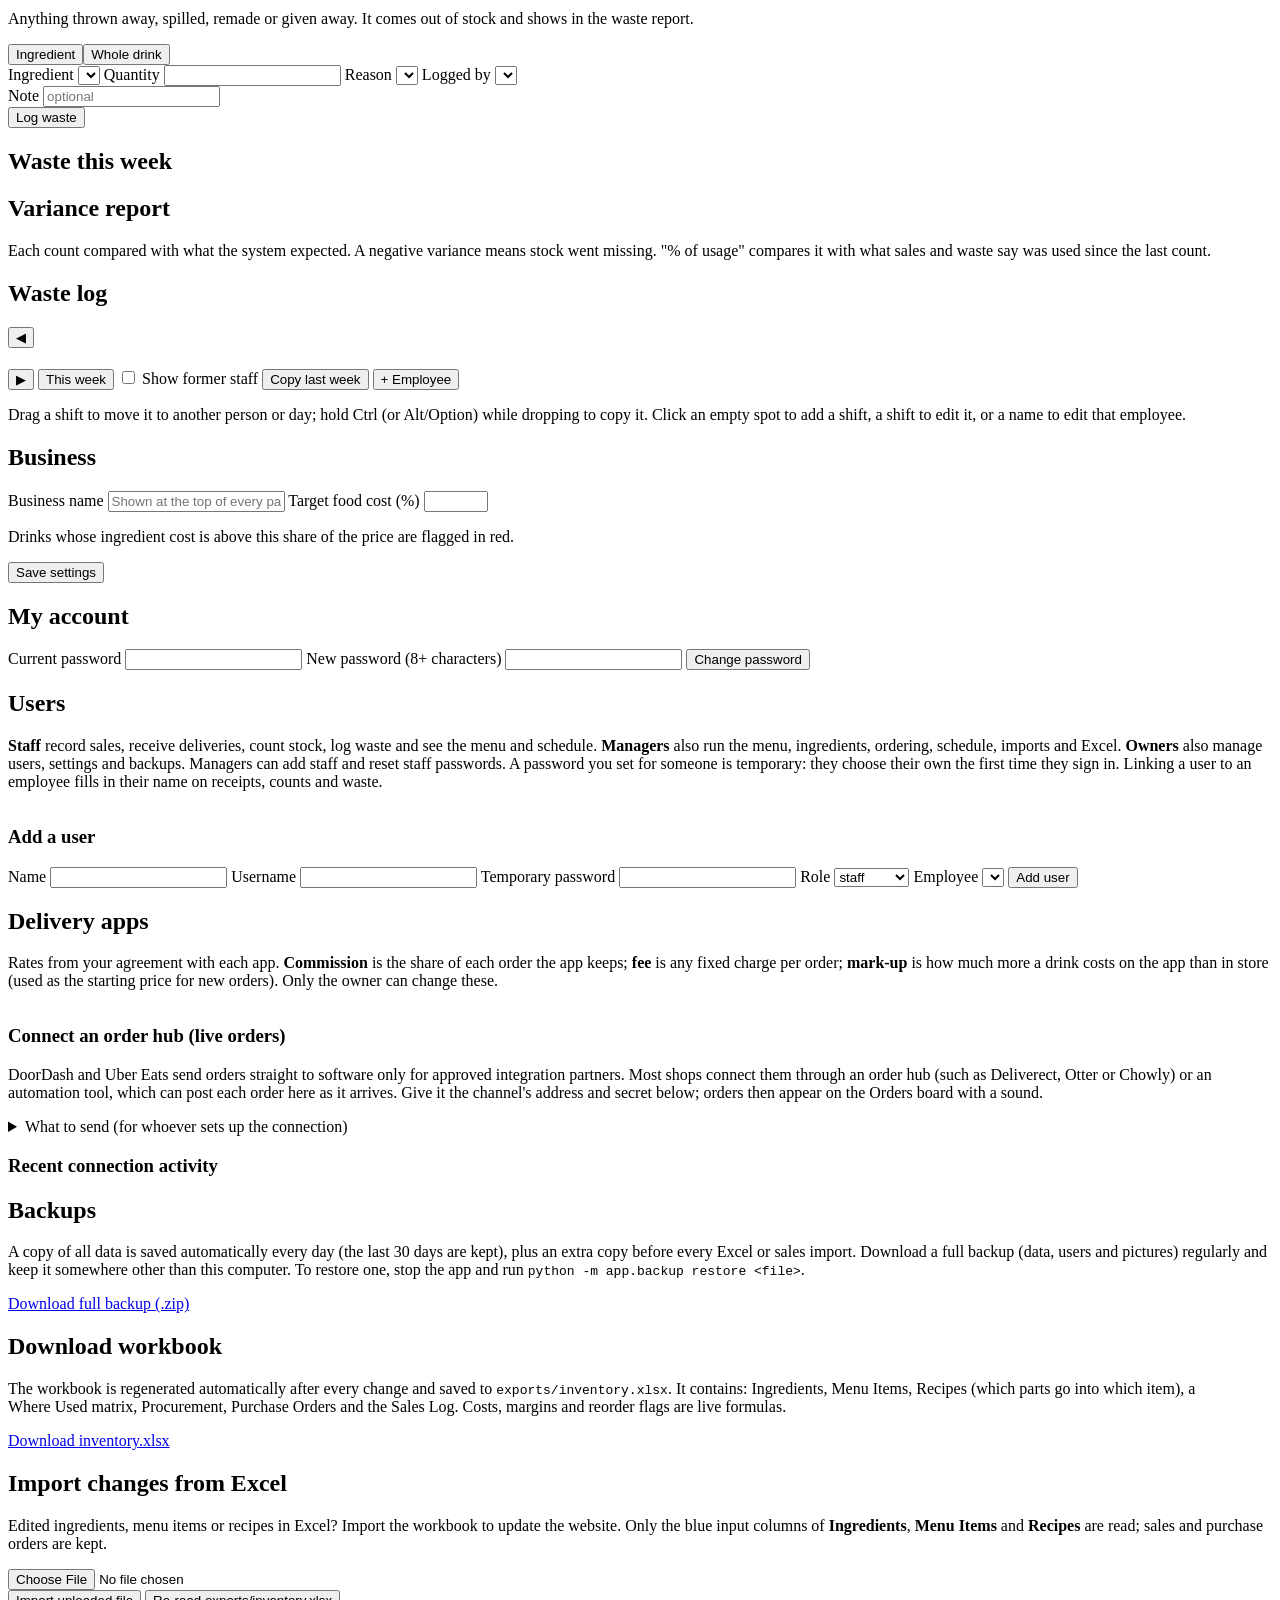
==== commit 327639bc: "Add delivery-app order management (DoorDash, Uber Eats, Grubhub, phone) New Orders tab: a board of N" ====
--- a/app/static/index.html
+++ b/app/static/index.html
@@ -14,6 +14,7 @@
       <button data-tab="menu">Menu</button>
       <button data-tab="ingredients" class="mgr-only">Ingredients</button>
       <button data-tab="sell">Record Sales</button>
+      <button data-tab="orders">Orders <span class="tab-badge" id="ord-badge" hidden></span></button>
       <button data-tab="procurement" class="mgr-only">Procurement</button>
       <button data-tab="receiving">Receiving</button>
       <button data-tab="stock">Counts &amp; Waste</button>
@@ -40,6 +41,11 @@
           <div id="dash-availability"></div>
         </div>
         <div class="card span-all">
+          <h2>Sales by channel this week</h2>
+          <p class="hint">In-store sales and each delivery app: what customers paid, what the app keeps in commission and fees, and what you keep.</p>
+          <div id="dash-channels"></div>
+        </div>
+        <div class="card span-all">
           <h2>Cost changes (last 30 days)</h2>
           <p class="hint">Ingredient price changes and what they did to each drink's food cost.</p>
           <div id="dash-prices"></div>
@@ -100,6 +106,37 @@
       <div class="card">
         <h2>Recent sales</h2>
         <div id="sales-log"></div>
+      </div>
+    </section>
+
+    <!-- Orders (delivery & pickup apps) -->
+    <section id="tab-orders" class="tab">
+      <div class="toolbar">
+        <h2>Orders</h2>
+        <span class="hint" id="ord-summary"></span>
+        <span class="spacer"></span>
+        <label class="check"><input type="checkbox" id="ord-sound"> Sound for new orders</label>
+        <button class="primary" id="ord-new">+ New order</button>
+      </div>
+      <div id="ord-pause"></div>
+      <div class="ord-board" id="ord-board"></div>
+      <div class="card">
+        <div class="toolbar tight"><h2>Recent orders</h2><span class="spacer"></span>
+          <select id="ord-filter"><option value="">All channels</option></select></div>
+        <div class="table-wrap"><table class="data compact" id="ord-recent"></table></div>
+      </div>
+      <div class="grid2 mgr-only">
+        <div class="card span-all">
+          <div class="toolbar tight"><h2>Sales by channel</h2><span class="spacer"></span>
+            <div class="seg" id="ord-period"><button type="button" data-p="today">Today</button><button type="button" data-p="week" class="on">This week</button></div></div>
+          <div id="ord-channels"></div>
+        </div>
+        <div class="card span-all">
+          <h2>Profit per drink by channel</h2>
+          <p class="hint">What you keep from one drink on each app after ingredients and commission (per-order fees not included).
+            Red means you keep less than half of what you keep in store.</p>
+          <div class="table-wrap"><table class="data compact" id="ord-profit"></table></div>
+        </div>
       </div>
     </section>
 
@@ -240,6 +277,24 @@
             <button class="primary">Add user</button>
           </form>
         </div>
+        <div class="card mgr-only span-all">
+          <h2>Delivery apps</h2>
+          <p class="hint">Rates from your agreement with each app. <b>Commission</b> is the share of each order the app keeps; <b>fee</b> is any
+            fixed charge per order; <b>mark-up</b> is how much more a drink costs on the app than in store (used as the starting price for new orders).
+            Only the owner can change these.</p>
+          <div class="table-wrap"><table class="data compact" id="ch-table"></table></div>
+          <div class="owner-only">
+            <h3>Connect an order hub (live orders)</h3>
+            <p class="hint">DoorDash and Uber Eats send orders straight to software only for approved integration partners. Most shops connect
+              them through an order hub (such as Deliverect, Otter or Chowly) or an automation tool, which can post each order here as it
+              arrives. Give it the channel's address and secret below; orders then appear on the Orders board with a sound.</p>
+            <div id="ch-hooks"></div>
+            <details><summary>What to send (for whoever sets up the connection)</summary>
+<pre class="code" id="ch-example"></pre></details>
+          </div>
+          <h3>Recent connection activity</h3>
+          <div id="ch-log"></div>
+        </div>
         <div class="card owner-only span-all">
           <h2>Backups</h2>
           <p class="hint">A copy of all data is saved automatically every day (the last 30 days are kept), plus an extra copy
@@ -435,6 +490,47 @@
     </form>
   </dialog>
 
+  <!-- New order -->
+  <dialog id="order-dialog" class="big">
+    <form method="dialog" id="order-form">
+      <div class="dialog-head"><h2>New order</h2><button type="button" class="ghost" data-close>&#10005;</button></div>
+      <div class="three">
+        <label>From <select id="no-channel"></select></label>
+        <label>Order number on the app <input id="no-ext" placeholder="e.g. 4F2A9"></label>
+        <label>Customer <input id="no-customer" placeholder="First name + initial"></label>
+        <label>Ready by <input type="time" id="no-due"></label>
+        <label class="span2">Notes (allergies, requests) <input id="no-notes"></label>
+      </div>
+      <div class="builder">
+        <div>
+          <h3>Items</h3>
+          <div id="no-lines" class="recipe-lines"></div>
+          <div class="calc" id="no-total"></div>
+        </div>
+        <div>
+          <h3>Tap to add</h3>
+          <div id="no-picker" class="sell-buttons small-buttons"></div>
+        </div>
+      </div>
+      <div class="dialog-foot">
+        <label class="check"><input type="checkbox" id="no-start" checked> Start making now</label>
+        <span class="spacer"></span>
+        <button type="button" class="ghost" data-close>Cancel</button>
+        <button type="submit" class="primary">Add order</button>
+      </div>
+    </form>
+  </dialog>
+
+  <!-- Cancel an order -->
+  <dialog id="cancel-dialog" class="small">
+    <form method="dialog" id="cancel-form">
+      <div class="dialog-head"><h2 id="cx-title">Cancel order</h2><button type="button" class="ghost" data-close>&#10005;</button></div>
+      <p id="cx-text"></p>
+      <label>Reason <input id="cx-reason" placeholder="e.g. customer cancelled on the app"></label>
+      <div class="dialog-foot" id="cx-buttons"></div>
+    </form>
+  </dialog>
+
   <datalist id="roles"></datalist>
   <datalist id="item-categories"></datalist>
   <datalist id="ing-categories"></datalist>
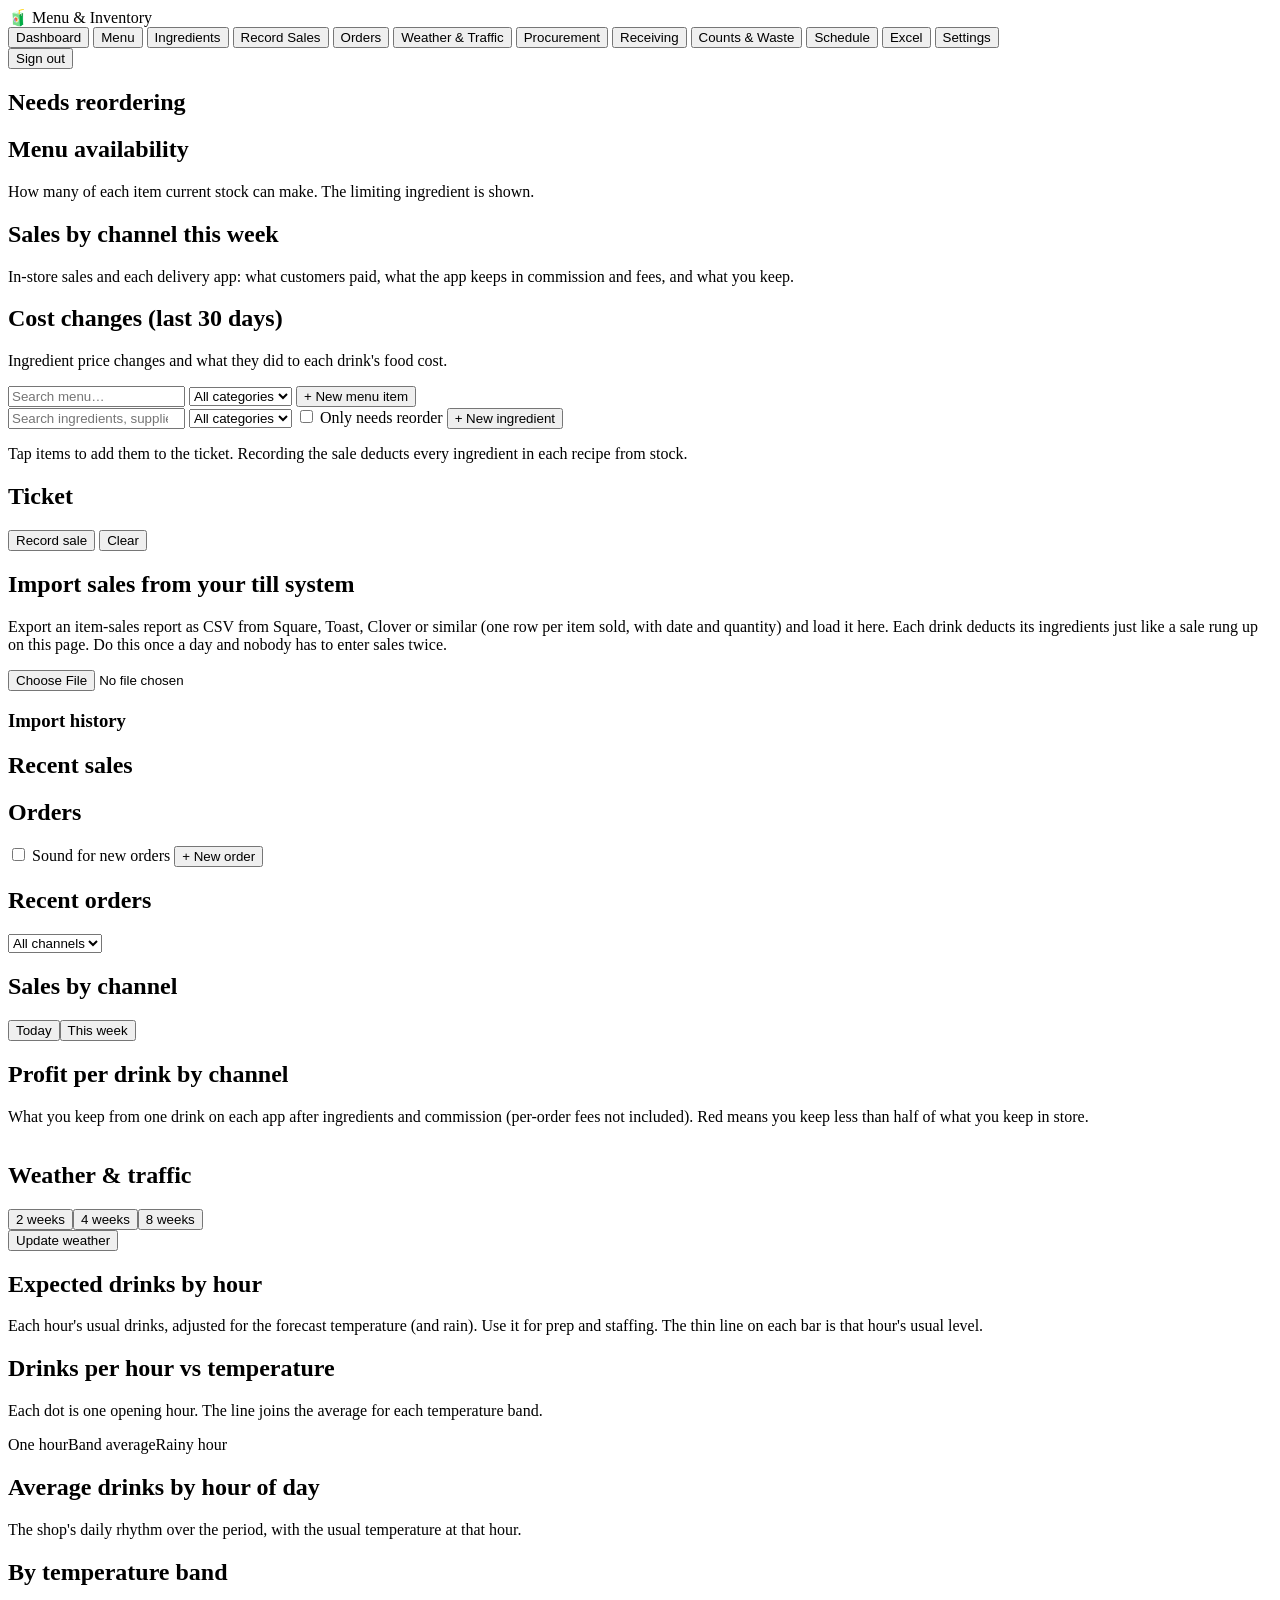
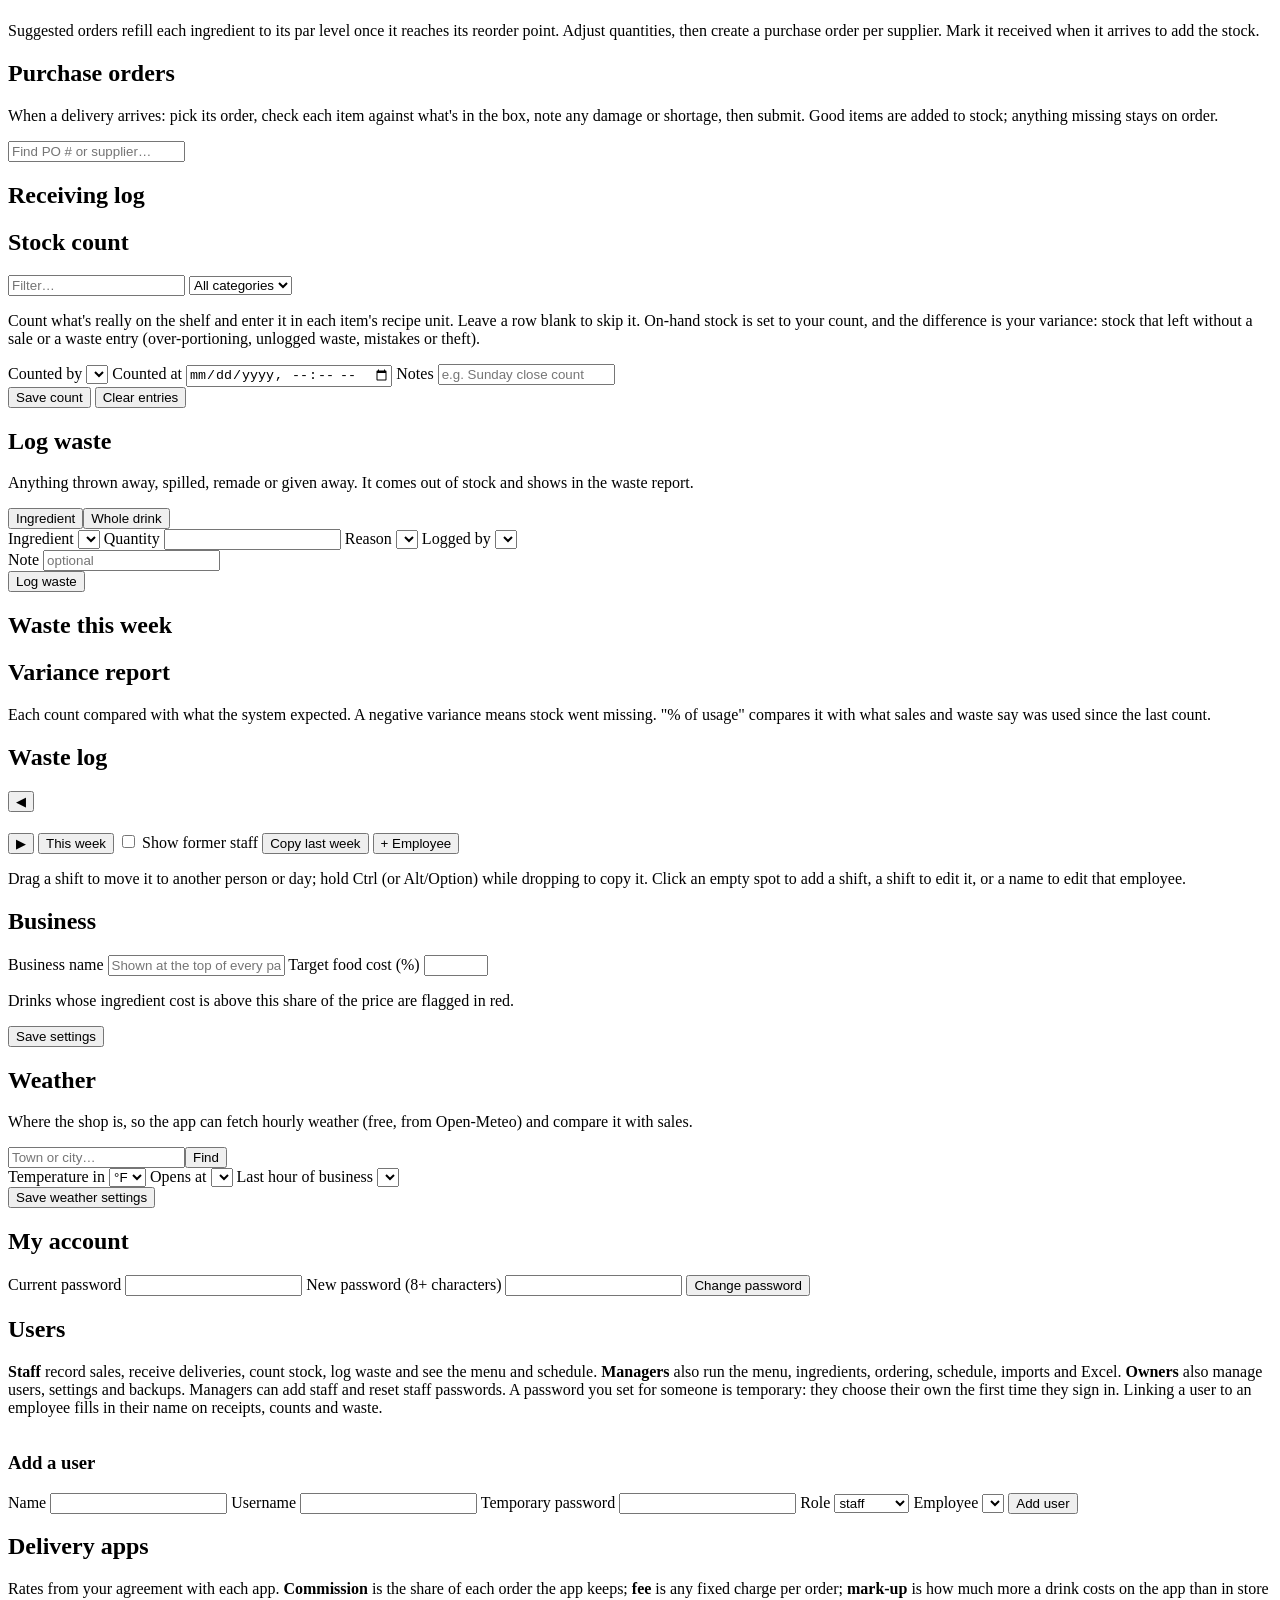
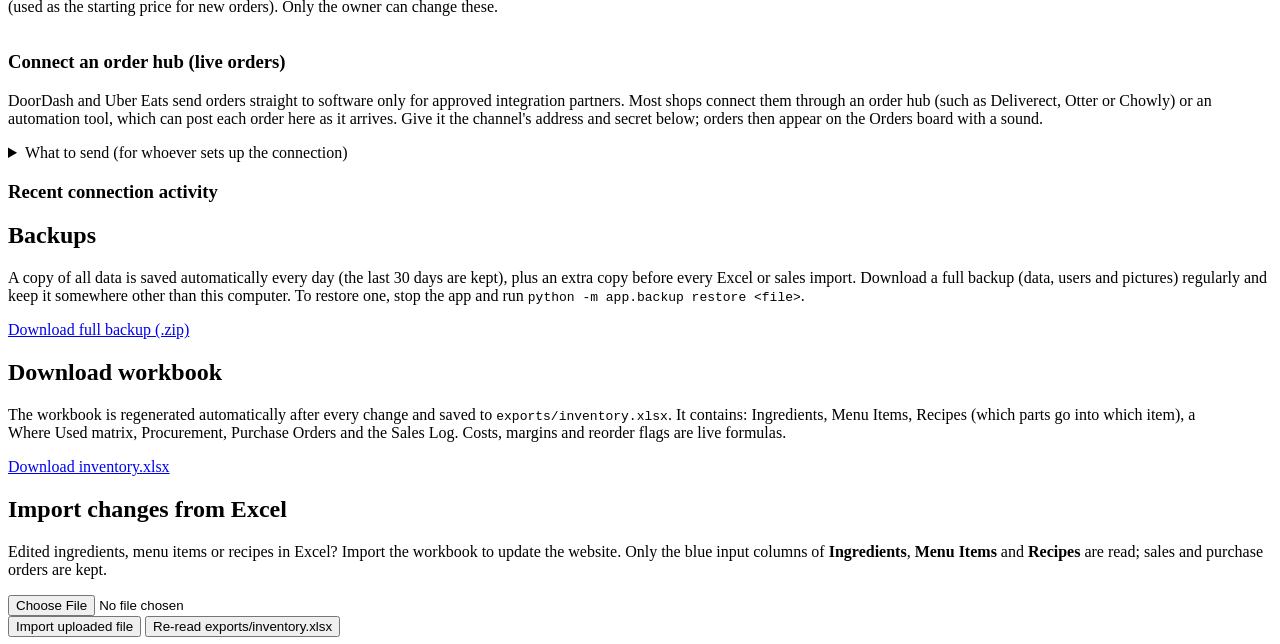
==== commit 925e6d71: "Add Weather & Traffic: drinks per hour against temperature, with a forecast New Weather & Traffic ta" ====
--- a/app/static/index.html
+++ b/app/static/index.html
@@ -15,6 +15,7 @@
       <button data-tab="ingredients" class="mgr-only">Ingredients</button>
       <button data-tab="sell">Record Sales</button>
       <button data-tab="orders">Orders <span class="tab-badge" id="ord-badge" hidden></span></button>
+      <button data-tab="traffic">Weather &amp; Traffic</button>
       <button data-tab="procurement" class="mgr-only">Procurement</button>
       <button data-tab="receiving">Receiving</button>
       <button data-tab="stock">Counts &amp; Waste</button>
@@ -137,6 +138,43 @@
             Red means you keep less than half of what you keep in store.</p>
           <div class="table-wrap"><table class="data compact" id="ord-profit"></table></div>
         </div>
+      </div>
+    </section>
+
+    <!-- Weather & traffic -->
+    <section id="tab-traffic" class="tab">
+      <div class="toolbar">
+        <h2>Weather &amp; traffic</h2>
+        <span class="hint" id="tr-source"></span>
+        <span class="spacer"></span>
+        <div class="seg" id="tr-days"><button type="button" data-d="14">2 weeks</button><button type="button" data-d="28" class="on">4 weeks</button><button type="button" data-d="56">8 weeks</button></div>
+        <button class="ghost mgr-only" id="tr-refresh">Update weather</button>
+      </div>
+      <div id="tr-empty"></div>
+      <div class="kpis" id="tr-kpis"></div>
+      <div class="card">
+        <h2 id="tr-fc-title">Expected drinks by hour</h2>
+        <p class="hint">Each hour's usual drinks, adjusted for the forecast temperature (and rain). Use it for prep and staffing.
+          The thin line on each bar is that hour's usual level.</p>
+        <div id="tr-forecast" class="chart"></div>
+      </div>
+      <div class="grid2">
+        <div class="card">
+          <h2>Drinks per hour vs temperature</h2>
+          <p class="hint">Each dot is one opening hour. The line joins the average for each temperature band.</p>
+          <div id="tr-scatter" class="chart"></div>
+          <div class="legend"><span><i class="lg-dot"></i>One hour</span><span><i class="lg-line"></i>Band average</span><span><i class="lg-ring"></i>Rainy hour</span></div>
+        </div>
+        <div class="card">
+          <h2>Average drinks by hour of day</h2>
+          <p class="hint">The shop's daily rhythm over the period, with the usual temperature at that hour.</p>
+          <div id="tr-hours" class="chart"></div>
+        </div>
+      </div>
+      <div class="card">
+        <h2>By temperature band</h2>
+        <div class="table-wrap"><table class="data compact" id="tr-bands"></table></div>
+        <p class="hint" id="tr-method"></p>
       </div>
     </section>
 
@@ -250,6 +288,19 @@
             <p class="hint">Drinks whose ingredient cost is above this share of the price are flagged in red.</p>
             <button class="primary">Save settings</button>
           </form>
+        </div>
+        <div class="card owner-only">
+          <h2>Weather</h2>
+          <p class="hint">Where the shop is, so the app can fetch hourly weather (free, from Open-Meteo) and compare it with sales.</p>
+          <div id="wx-current" class="calc"></div>
+          <div class="toolbar tight"><input id="wx-search" type="search" placeholder="Town or city…"><button class="ghost" id="wx-find">Find</button></div>
+          <div id="wx-places"></div>
+          <div class="three">
+            <label>Temperature in <select id="wx-unit"><option value="F">°F</option><option value="C">°C</option></select></label>
+            <label>Opens at <select id="wx-open"></select></label>
+            <label>Last hour of business <select id="wx-close"></select></label>
+          </div>
+          <button class="primary" id="wx-save">Save weather settings</button>
         </div>
         <div class="card">
           <h2>My account</h2>
